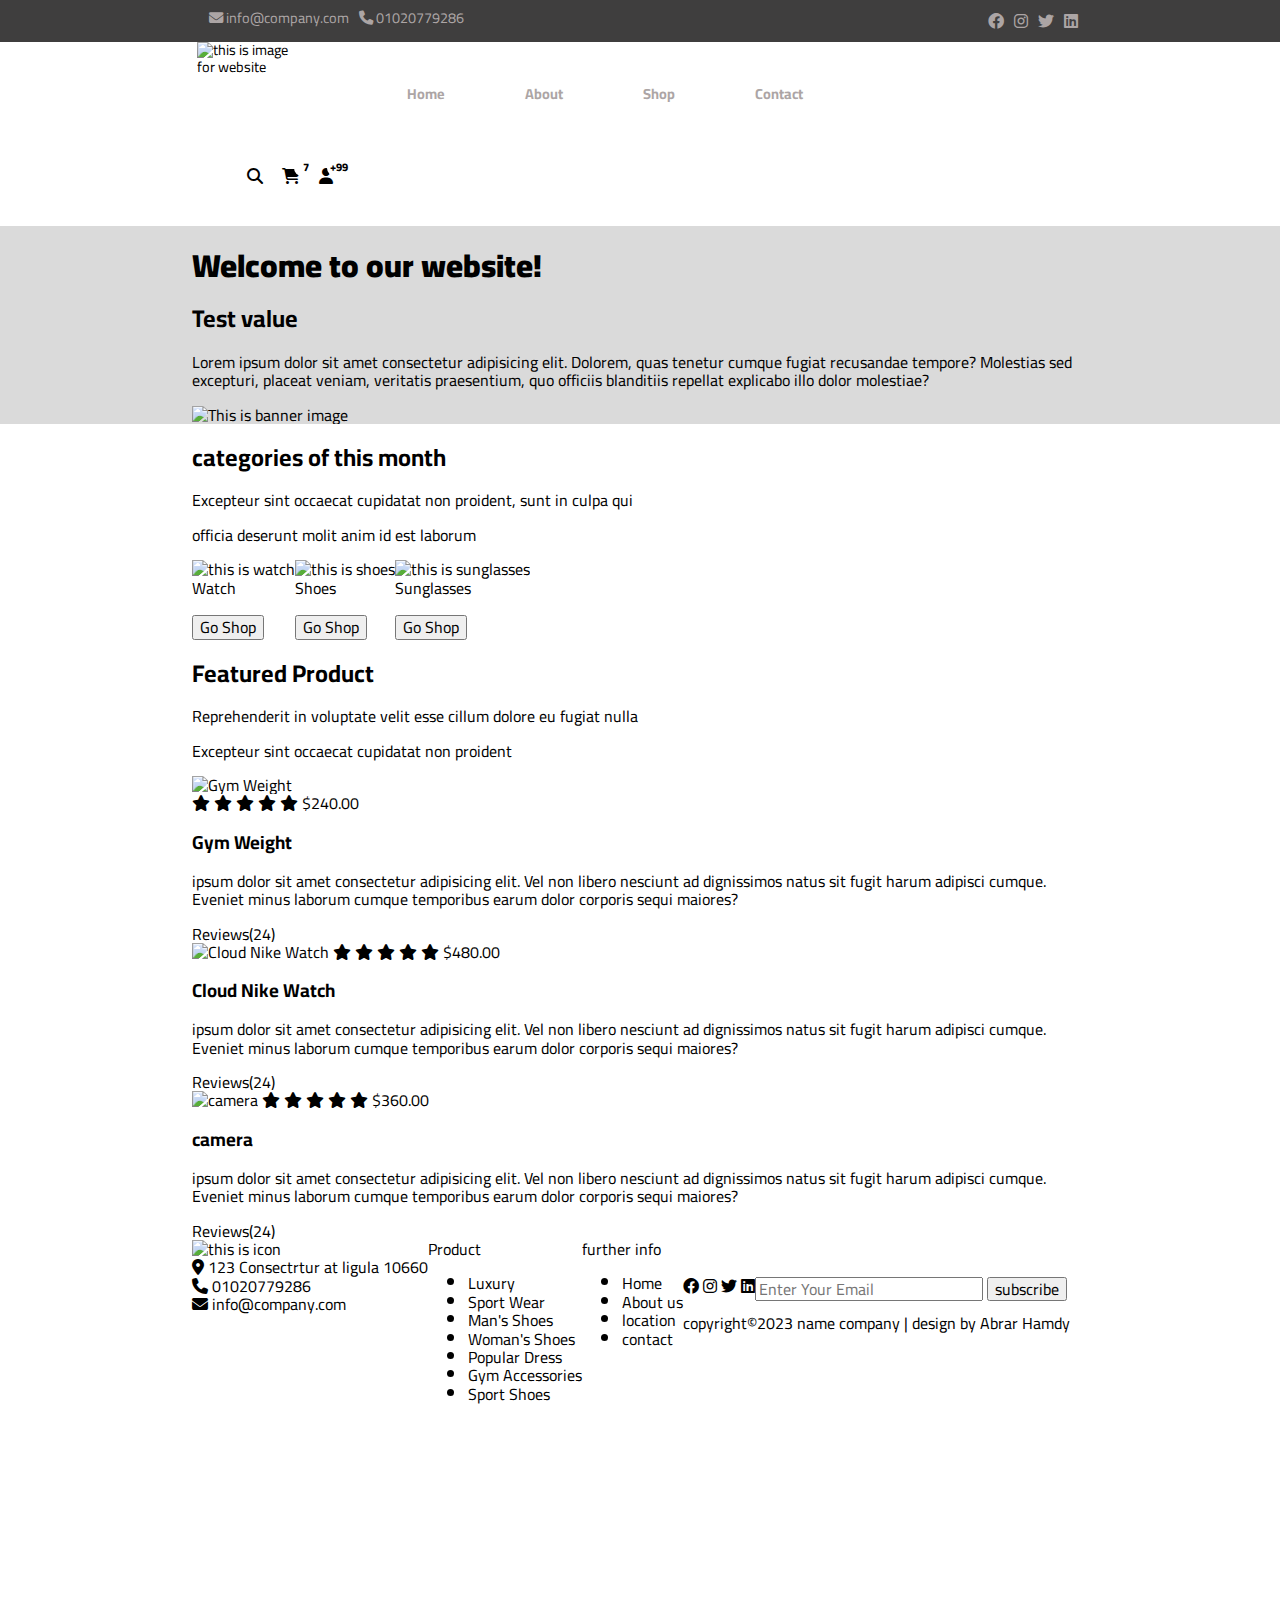
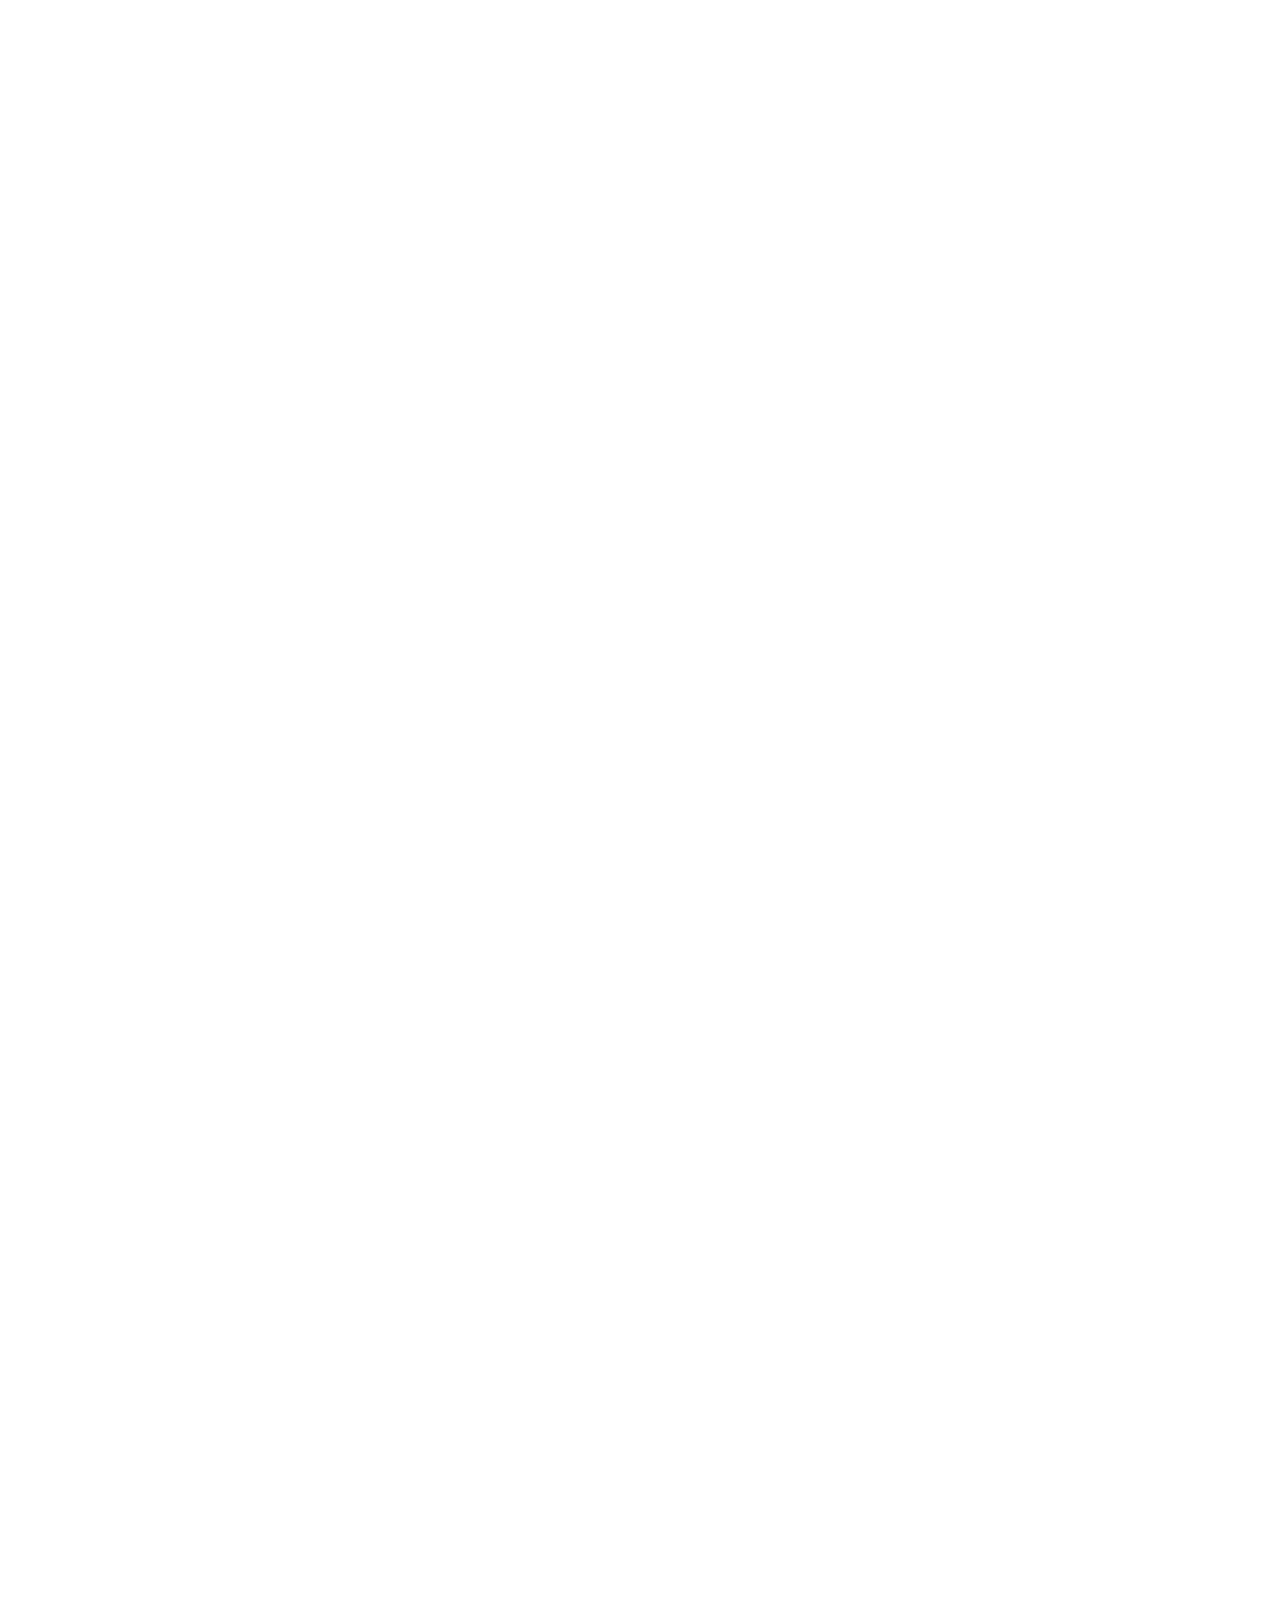
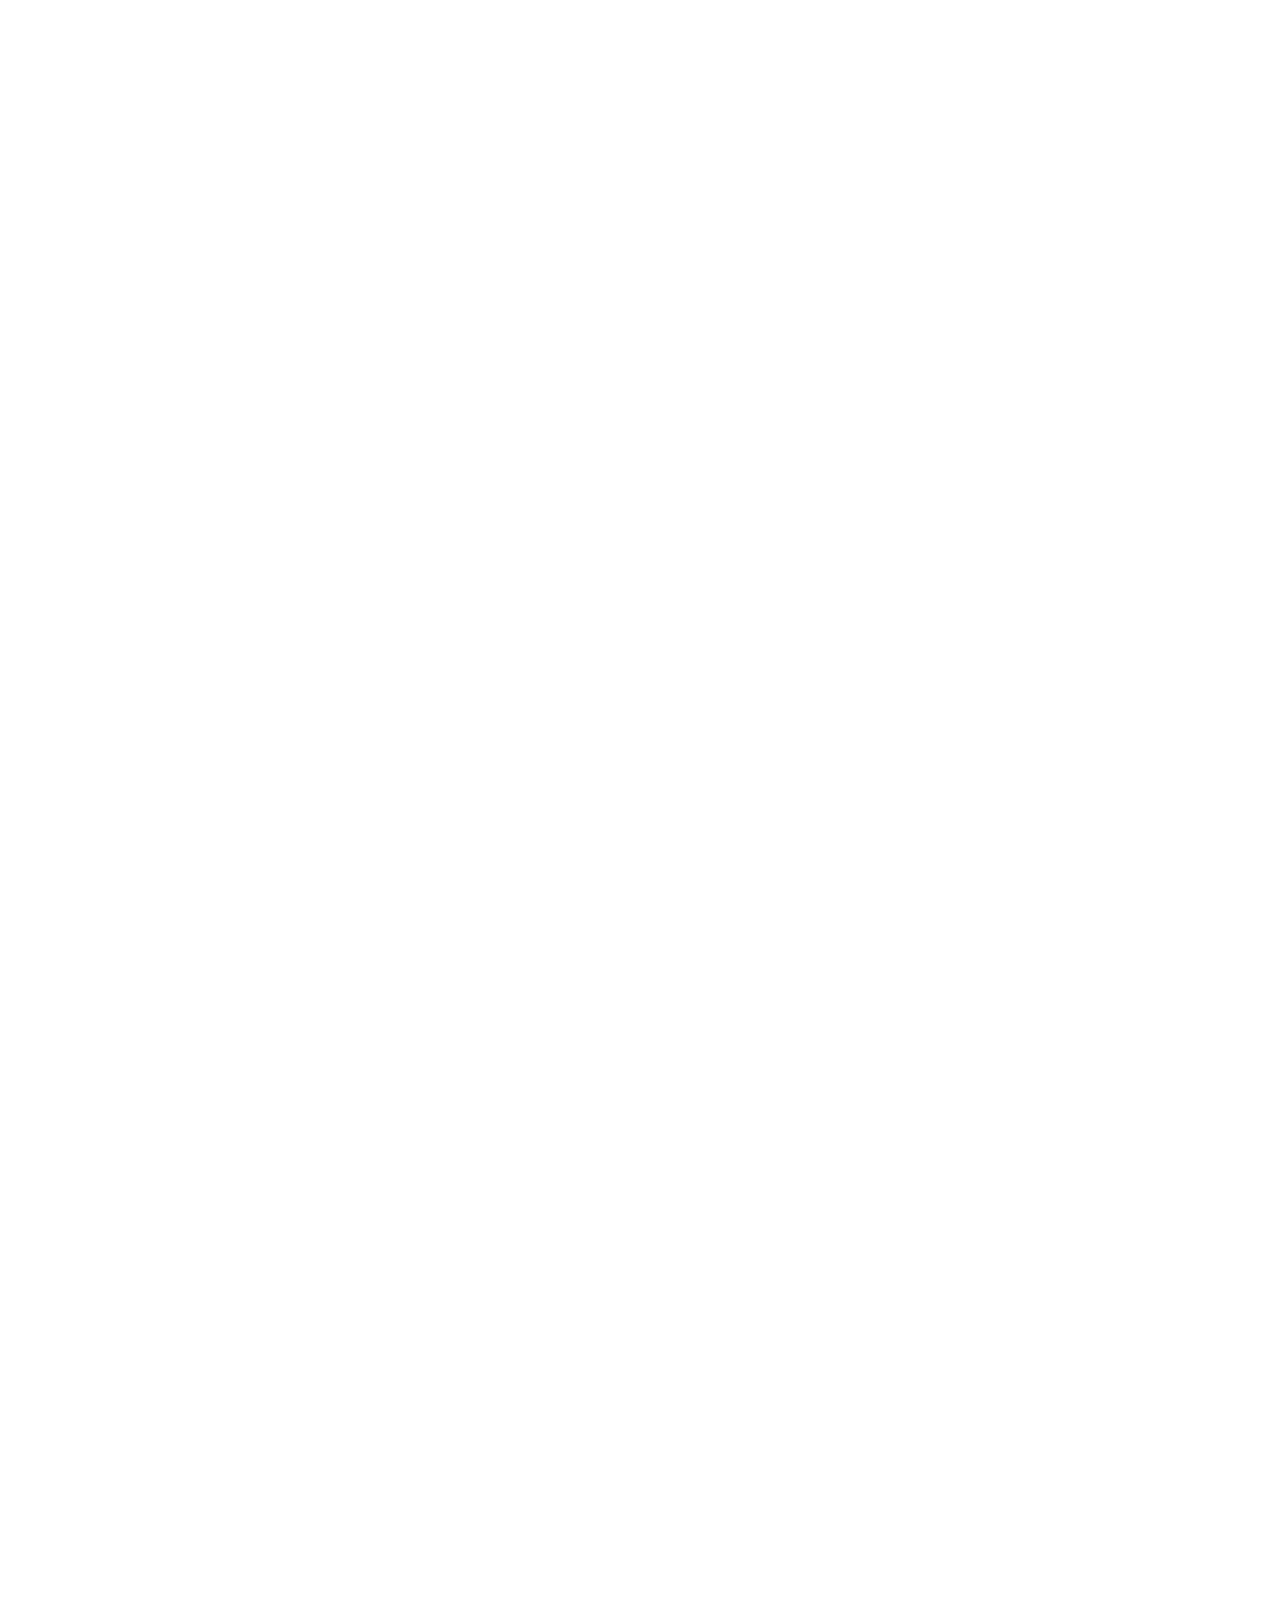
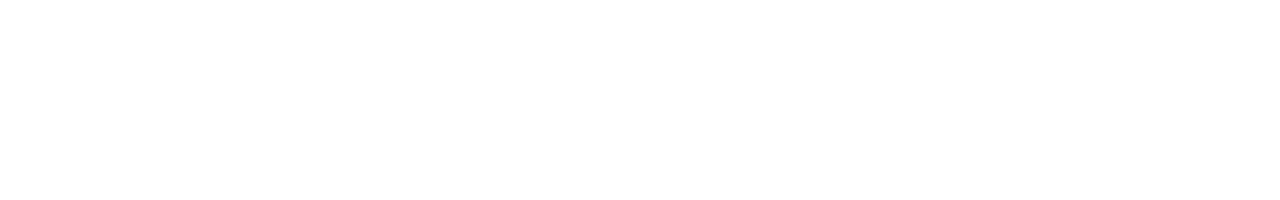
==== lecture1/task web/index9.html @ 88e8aa55 "session9" ====
<!DOCTYPE html>
<html lang="en">
<head>
    <meta charset="UTF-8">
    <meta name="viewport" content="width=device-width, initial-scale=1.0">
    <link rel="stylesheet" href="css/all.min.css">
    <link rel="stylesheet" href="css/normalize.css">
    <link rel="stylesheet" href="css/web.css">
    <meta name="description" content="This is the first site" />
    <meta property="og:locale" content="en_US" />
    <meta property="og:type" content="website" />
    <meta property="og:title" content="Grow your Business Digitally | In Hyderabad" />
    <meta property="og:description" content="This is the first site" />
    <meta property="og:url" content="http://localhost/" />
    <meta property="og:site_name" content="Neoistone: Best Web Development and Hosting services" />
    <meta name="twitter:card" content="summary_large_image" />
    <meta name="twitter:title" content="Grow your Business Digitally | In Hyderabad" />
    <meta name="twitter:description" content="This is the first site" />
    <meta name="twitter:image" content="http://localhost/static/brand/banner_logo.png" />
    <meta name="theme-color" content="#59ab6e" />
    <link rel="icon" href="./images/apple-icon.png">
    <title>zey</title>
</head>
<body>
    <div class="top">
        <div class="continar float">
            <div class="left float">
                <div class="mail">
                    <i class="fa-solid fa-envelope"></i>
                    <span>info@company.com</span>
                </div>
                <div class="phone">
                    <i class="fa-solid fa-phone"></i>
                    <span>01020779286</span>
                </div>
            </div>
            <div class="right ">
                <a href="#"><i class="fa-brands fa-facebook"></i></a>
                <a href="#"><i class="fa-brands fa-instagram"></i></a>
                <a href="#"><i class="fa-brands fa-twitter"></i></a>
                <a href="#"><i class="fa-brands fa-linkedin"></i></a>
            </div>
        </div>
    </div>
    <!-- -----------------------nav part------------------------ -->
    <nav>
        <div class="continar float">
            <div class="left float">
                <img src="./images/apple-icon.png" alt="this is image for website">
            </div>
            <div class="center">
                <ul class="float">
                    <li><a href="#">Home</a></li>
                    <li><a href="#">About</a></li>
                    <li><a href="#">Shop</a></li>
                    <li><a href="#">Contact</a></li>
                </ul>
                
            </div>
            <div class="right">
                <i class="fa-solid fa-magnifying-glass"></i>
                <i class="fa-solid fa-cart-shopping">
                    <span class="counter">7</span>
                </i>
                <i class="fa-solid fa-user">
                    <span class="counter">+99</span>
                </i>
            </div>
        </div>
    </nav>
    <!-- -------------------------header part---------------------------- -->
    <header>
        <div class="continar float">
            <div class="left3">
                <h1><strong>Welcome to our website!</strong></h1>
                <h2>Test value</h2>
                <p>Lorem ipsum dolor sit amet consectetur adipisicing elit. Dolorem, quas tenetur cumque fugiat recusandae tempore? Molestias sed excepturi, placeat veniam, veritatis praesentium, quo officiis blanditiis repellat explicabo illo dolor molestiae?</p>
            </div>
            <div class="right3">
                <img src="./images/banner_img_03.jpg" alt="This is banner image">
            </div>
        </div>
    </header>
    <!-- -----------------------------part 1 ------------------------------ -->
    <article>
        <div class="continar">
            <div class="categories">
                <h2>categories of this month</h2>
                <p>Excepteur sint occaecat cupidatat non proident, sunt in culpa qui</p>
                <p>officia deserunt molit anim id est laborum</p>
            </div>
        </div>
    </article>
    <!-- -------------------------------part item1-------------------------------------- -->
    <main>
        <div class="continar float">
            <div class="watch">
                <img src="./images/category_img_01.jpg" alt="this is watch">
                <div class="title">Watch</div>
                <br>
                <button class="boutton">Go Shop</button>
            </div>
            <div  class="shoes">
                <img src="./images/category_img_02.jpg" alt="this is shoes">
                <div class="title">Shoes</div>
                <br>
                <button class="boutton">Go Shop</button>
            </div>
            <div class="sunglasses">
                <img src="./images/category_img_03.jpg" alt="this is sunglasses">
                <div class="title">Sunglasses</div>
                <br>
                <button class="boutton">Go Shop</button>
            </div>
        </div>
    </main>
    <!-- ----------------------------part item2----------------------------------- -->
    <footer>
        <div class="continar">
            <div class="items">
                <h2>Featured Product</h2>
                <p>Reprehenderit in voluptate velit esse cillum dolore eu fugiat nulla</p>
                <p>Excepteur sint occaecat cupidatat non proident</p>
            </div>
        </div>
            <div class="continar float">
                <div class="buy1">
                    <img src="./images/feature_prod_01.jpg" alt="Gym Weight">
                    <br>
                    <i class="fa-solid fa-star"></i>
                    <i class="fa-solid fa-star"></i>
                    <i class="fa-solid fa-star"></i>
                    <i class="fa-solid fa-star"></i>
                    <i class="fa-solid fa-star"></i>
                    <span>$240.00</span>
                    <h3>Gym Weight</h3>
                    <p> ipsum dolor sit amet consectetur adipisicing elit. Vel non libero nesciunt ad dignissimos natus sit fugit harum adipisci cumque. Eveniet minus laborum cumque temporibus earum dolor corporis sequi maiores?
                    </p>
                    <div>Reviews(24)</div>
                </div>
                <div class="buy2">
                    <img src="./images/feature_prod_02.jpg" alt="Cloud Nike Watch">
                    <i class="fa-solid fa-star"></i>
                    <i class="fa-solid fa-star"></i>
                    <i class="fa-solid fa-star"></i>
                    <i class="fa-solid fa-star"></i>
                    <i class="fa-solid fa-star"></i>
                    <span>$480.00</span>
                    <h3>Cloud Nike Watch</h3>
                    <p> ipsum dolor sit amet consectetur adipisicing elit. Vel non libero nesciunt ad dignissimos natus sit fugit harum adipisci cumque. Eveniet minus laborum cumque temporibus earum dolor corporis sequi maiores?
                    </p>
                    <div>Reviews(24)</div>
                </div>
                <div class="buy3">
                    <img src="./images/feature_prod_03 (1).jpg" alt="camera">
                    <i class="fa-solid fa-star"></i>
                    <i class="fa-solid fa-star"></i>
                    <i class="fa-solid fa-star"></i>
                    <i class="fa-solid fa-star"></i>
                    <i class="fa-solid fa-star"></i>
                    <span>$360.00</span>
                    <h3>camera</h3>
                    <p> ipsum dolor sit amet consectetur adipisicing elit. Vel non libero nesciunt ad dignissimos natus sit fugit harum adipisci cumque. Eveniet minus laborum cumque temporibus earum dolor corporis sequi maiores?
                    </p>
                    <div>Reviews(24)</div>
                </div>
            </div>
        </div>
        
    </footer>
    <!-- ----------------------------------end part----------------------------------------- -->
    <aside>
        <div class="continar float">
            <div class="left2">
                <img src="./images/apple-icon.png" alt="this is icon">
                <br>
                <div>
                    <i class="fa-solid fa-location-dot"></i>
                    <span>123 Consectrtur at ligula 10660</span>
                </div>
                <div>
                    <i class="fa-solid fa-phone"></i>
                    <span>01020779286</span>
                </div>
                <div>
                    <i class="fa-solid fa-envelope"></i>
                    <span>info@company.com</span>
                </div>
            </div>
        
         
            <div class="center2">
                <div>Product</div>
                <div >
                    <ul>
                        <li>Luxury</li>
                        <li>Sport Wear</li>
                        <li>Man's Shoes</li>
                        <li>Woman's Shoes</li>
                        <li>Popular Dress</li>
                        <li>Gym Accessories</li>
                        <li>Sport Shoes</li>
                        
                    </ul>
                </div> 
            </div>
            
            
            <div class="right2">
                <div>further info</div>
                <div>
                    <ul>
                        <li><a href="#">Home</a></li>
                        <li><a href="#">About us</a></li>
                        <li><a href="#">location</a></li>
                        <li><a href="#">contact</a></li>
                        
                    </ul>
                </div>
                
            </div>
            <br><br>
            <div class="icons">
                <a href="#"><i class="fa-brands fa-facebook"></i></a>
                <a href="#"><i class="fa-brands fa-instagram"></i></a>
                <a href="#"><i class="fa-brands fa-twitter"></i></a>
                <a href="#"><i class="fa-brands fa-linkedin"></i></a>
            </div>
            <div class="input">
                <input type="email" name="user_email" id="" placeholder="Enter Your Email">
                <button>subscribe</button>
    
            </div>
            <br><br>
            <div>copyright&copy;2023 name company | design by <a href="">Abrar Hamdy</a></div>  
        </div>
    </aside>
    
    
</body>
</html>
---- lecture1/task web/css/web.css ----
/* *****************************global******************************* */
@import url('https://fonts.googleapis.com/css2?family=Cairo:wght@200;300;400;500;600;700;800;1000&family=Lato:ital,wght@1,300&display=swap');
*{
    box-sizing: border-box;
    font-family: 'Cairo', sans-serif;
}
:root{
    --top_bg:#3f3e3e;
    --white_color:hsl(0, 0%, 100%);
    --top_font: hsl(0, 4%, 66%);
    --hrader_background:white;
    --brand_color:rgb(52, 153, 52);
    --stars_rating:rgb(255, 255, 78);
    --light_color:rgb(218, 218, 218);
    --footer_bg:rgb(203, 203, 203);
    --last_footer:rgb(133, 131, 131);
}
.continar{
    width: 70%;
    margin: auto;
}    
.float > * {
    float: left;
}
.float::after{
    content: "";
    display: block;
    clear: both;
}
body{
    height: 5000px;
}
a{
    text-decoration: none;
    color: inherit;
}
/* ***************************end global style************************************* */
/* *****************************start top style*************************************************** */
.top{
    background-color: var(--top_bg);
    color: var(--top_font);
    padding: 10px;
}
.top .mail , .phone ,.left{
    float: left;
    
    margin:0 5px; 
    font-size: 0.9rem;
}
.top .right{
    float: right;

}
.top .right i{
    padding: 3px;
}
/* **********************start nav style*********************** */
nav{
    background-color: var(--hrader_background);
}
nav .left img{
    width: 100px;
}
nav .center{
    width: 60%;
    margin: 10px 35px;
    font-size: 0.9rem;
    font-weight:bolder;
}
nav .center ul li{
    list-style: none;
    margin-right: 50px;
    margin-left: 30px;
    margin-top: 20px;

    
}
nav .center ul li a{
    text-decoration: none;
    color: var(--top_font);
}
nav .right{
    margin: 40px;
}
nav .right i {
    margin-left: 15px;
    position: relative;
}

span.counter {
    position: absolute;
    top: -11px;
    right: -18px;
    margin: 1px;
    background: var(--hrader_background);
    border-radius: 8px;
    padding: 3px;
    font-size: 0.7rem;
    font-weight: 800;
    width: 23px;
    text-align: center;
}
/* ****************************header part**************************** */
header {
    background-color: var(--light_color);
    max-height: calc(100vh - 145px);
}

header .left,
header .right {
    width: 50%;
}

header .right img {
    max-width: 100%;
}
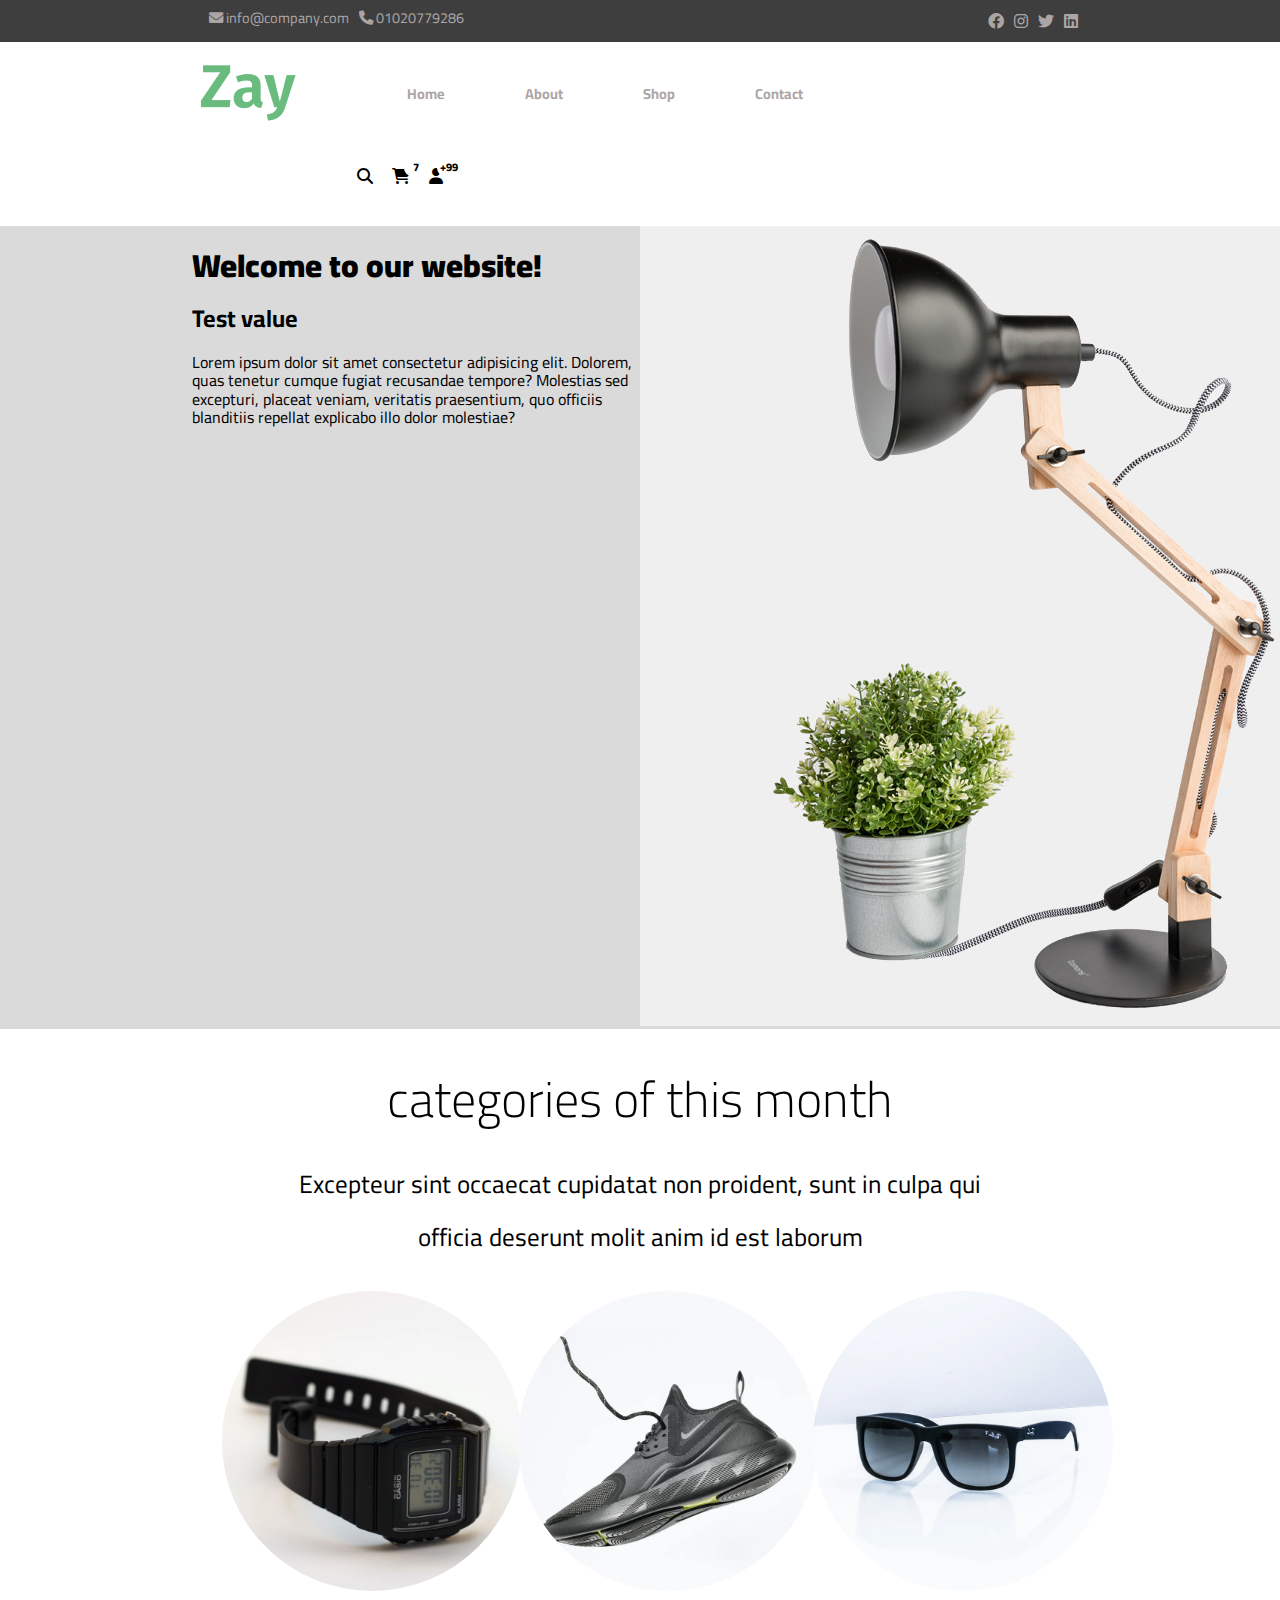
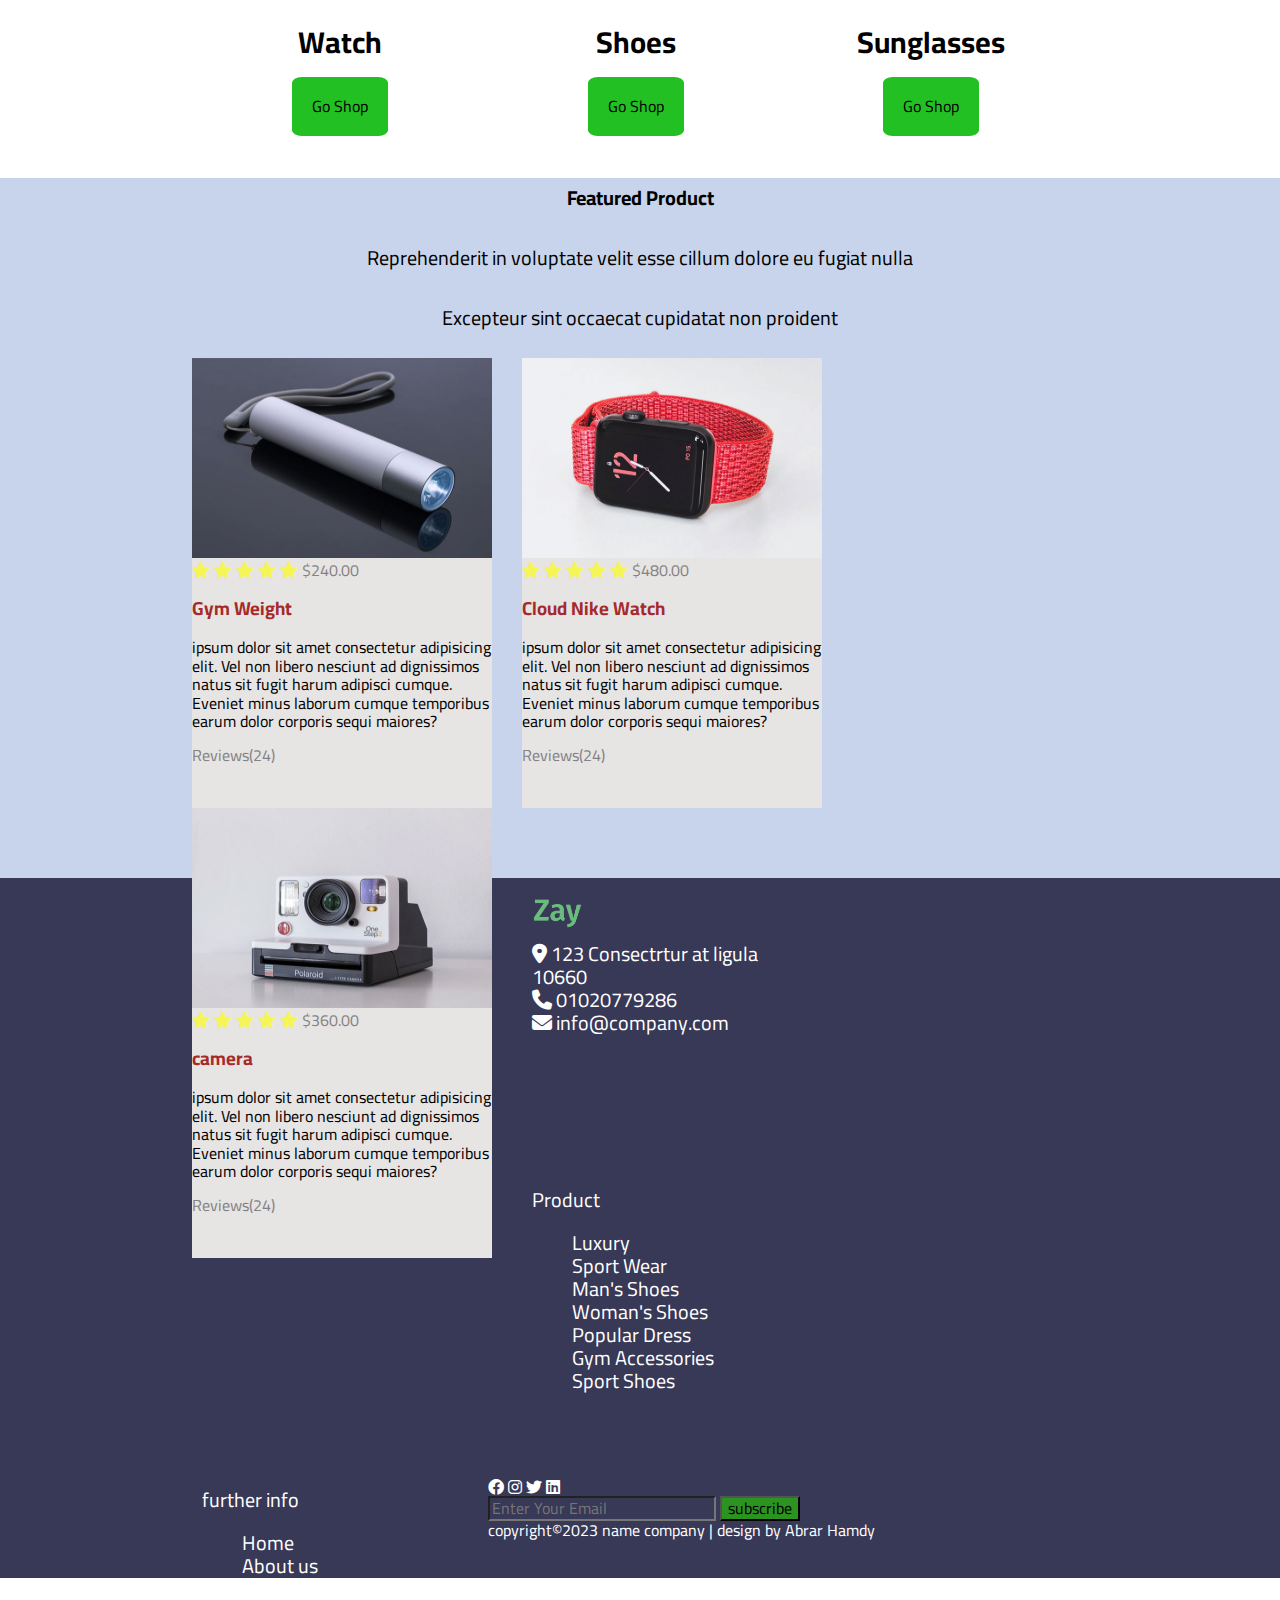
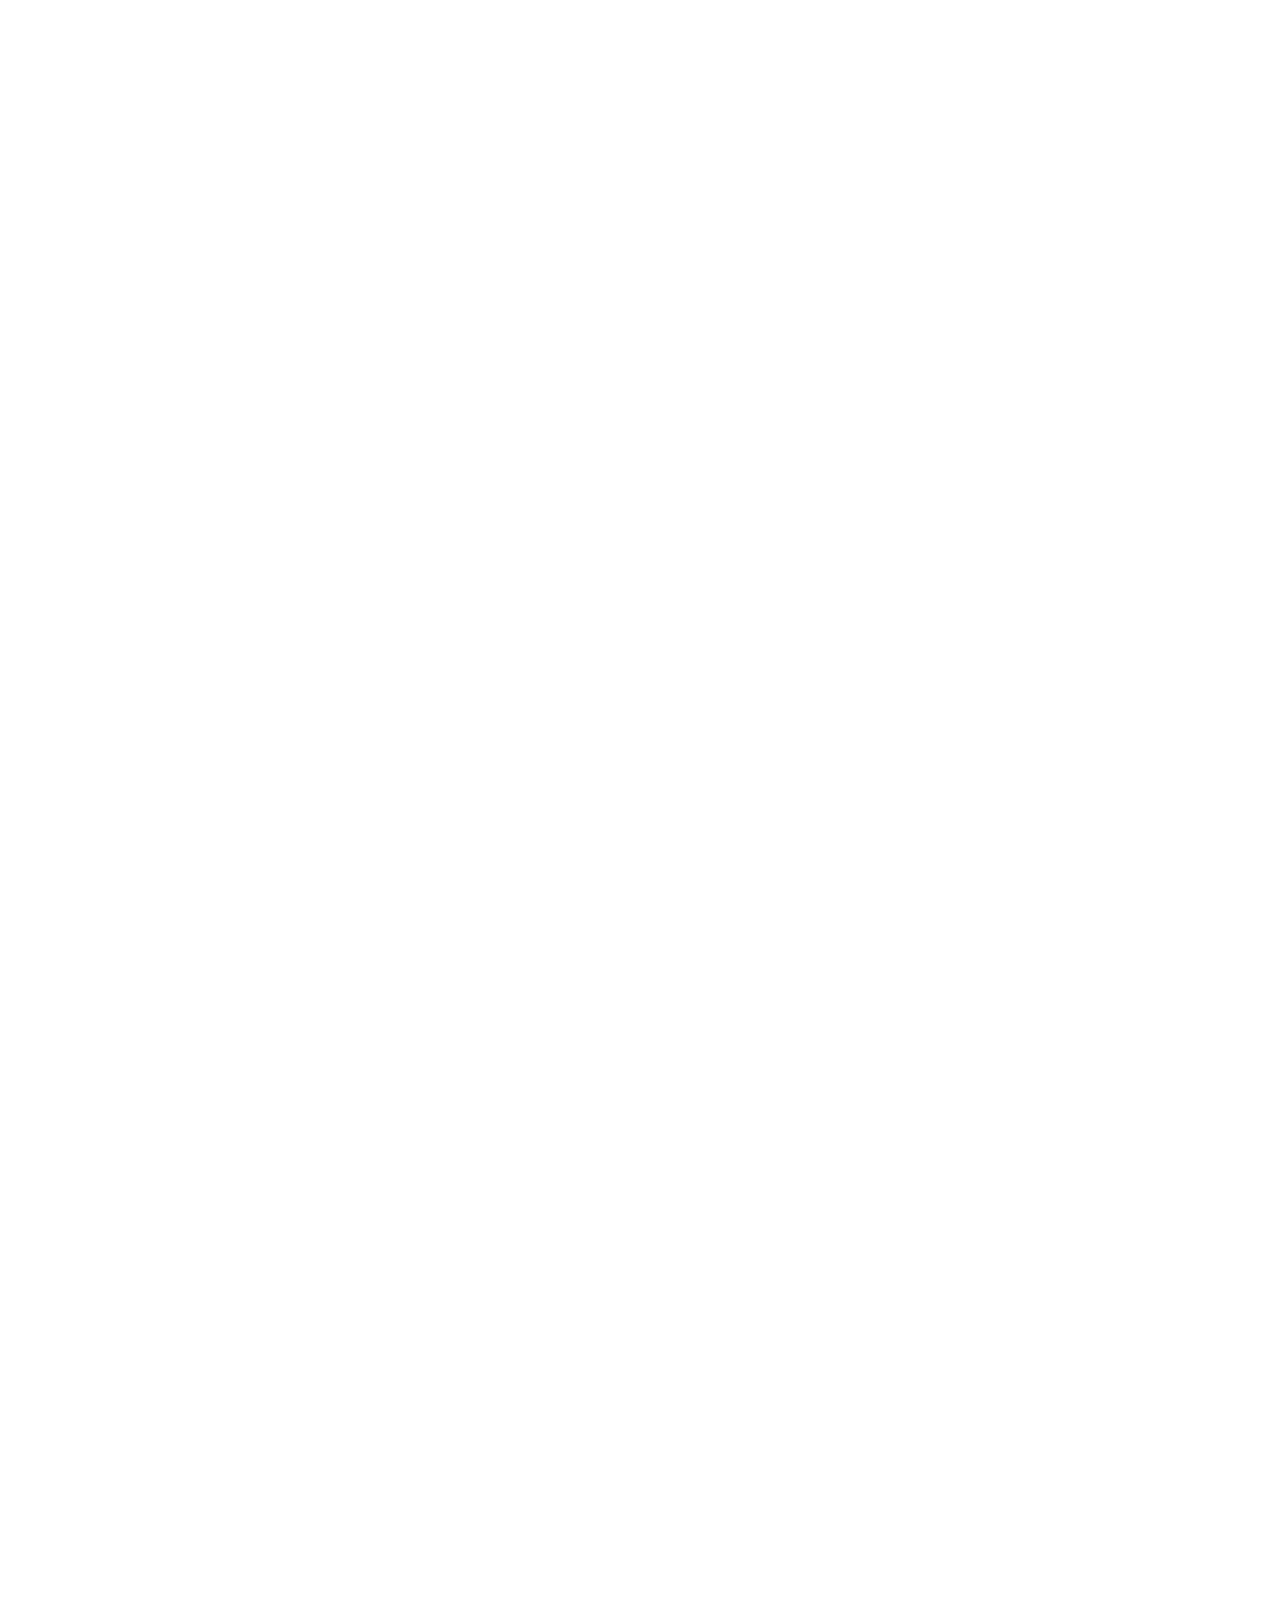
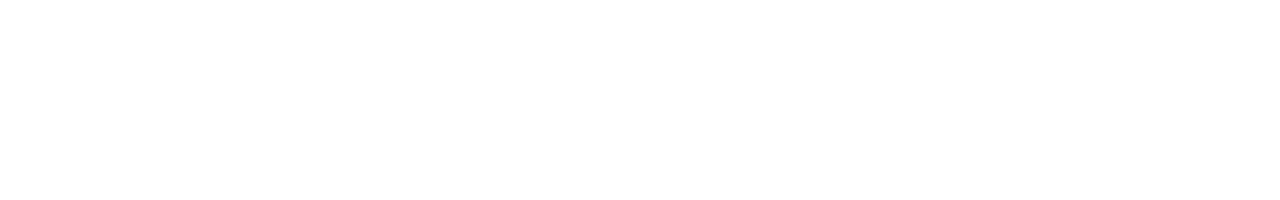
==== commit 9447de66: "task 7" ====
--- a/lecture1/task web/index9.html
+++ b/lecture1/task web/index9.html
@@ -5,7 +5,7 @@
     <meta name="viewport" content="width=device-width, initial-scale=1.0">
     <link rel="stylesheet" href="css/all.min.css">
     <link rel="stylesheet" href="css/normalize.css">
-    <link rel="stylesheet" href="css/web.css">
+    <link rel="stylesheet" href="css/website.css">
     <meta name="description" content="This is the first site" />
     <meta property="og:locale" content="en_US" />
     <meta property="og:type" content="website" />
--- a/lecture1/task web/css/website.css
+++ b/lecture1/task web/css/website.css
@@ -0,0 +1,305 @@
+/* *****************************global******************************* */
+@import url('https://fonts.googleapis.com/css2?family=Cairo:wght@200;300;400;500;600;700;800;1000&family=Lato:ital,wght@1,300&display=swap');
+*{
+    box-sizing: border-box;
+    font-family: 'Cairo',sans-serif;
+}
+:root{
+    --top_bg:#3f3e3e;
+    --white_color:hsl(0, 0%, 100%);
+    --top_font: hsl(0, 4%, 66%);
+    --hrader_background:white;
+    --brand_color:rgb(52, 153, 52);
+    --stars_rating:rgb(255, 255, 78);
+    --light_color:rgb(218, 218, 218);
+    --footer_bg:rgb(231, 228, 228);
+    --last_footer:rgb(133, 131, 131);
+}
+.continar{
+    width: 70%;
+    margin: auto;
+}    
+.float > * {
+    float: left;
+}
+.float::after{
+    content: "";
+    display: block;
+    clear: both;
+}
+body{
+    height: 5000px;
+}
+a{
+    text-decoration: none;
+    color: inherit;
+}
+/* ***************************end global style************************************* */
+/* *****************************start top style*************************************************** */
+.top{
+    background-color: var(--top_bg);
+    color: var(--top_font);
+    padding: 10px;
+}
+.top .mail , .phone ,.left{
+    float: left;
+    
+    margin:0 5px; 
+    font-size: 0.9rem;
+}
+.top .right{
+    float: right;
+
+}
+.top .right i{
+    padding: 3px;
+}
+/* **********************start nav style*********************** */
+nav{
+    background-color: var(--hrader_background);
+}
+nav .left img{
+    width: 100px;
+}
+nav .center{
+    width: 60%;
+    margin: 10px 35px;
+    font-size: 0.9rem;
+    font-weight:bolder;
+}
+nav .center ul li{
+    list-style: none;
+    margin-right: 50px;
+    margin-left: 30px;
+    margin-top: 20px;
+
+    
+}
+nav .center ul li a{
+    text-decoration: none;
+    color: var(--top_font);
+}
+nav .right{
+    margin: 40px;
+}
+nav .right i {
+    margin-left: 15px;
+    position: relative;
+}
+
+span.counter {
+    position: absolute;
+    top: -11px;
+    right: -18px;
+    margin: 1px;
+    background: var(--hrader_background);
+    border-radius: 8px;
+    padding: 3px;
+    font-size: 0.7rem;
+    font-weight: 800;
+    width: 23px;
+    text-align: center;
+}
+/* ****************************header part**************************** */
+header {
+    background-color: var(--light_color);
+    min-height: calc(100vh - 145px);
+}
+header .left3,
+header .right3 {
+    width: 50%;
+}
+
+header .right3 img {
+    
+    min-width: 100%;
+}
+/* *******************************part 1 **************************************** */
+article{
+    background-color: var(--white_color);
+    height: 200px;
+    display:flex;
+    justify-content: center;
+    align-items: center;
+    margin-bottom: 2rem;
+}
+article .categories{
+    text-align: center;
+    margin-bottom: 2rem;
+
+}
+article h2{
+    font-weight: 300;
+    font-size: 50px;
+}
+article p{
+    font-weight: 100px;
+    font-size: 25px;
+}
+/* **************************************part item1************************************** */
+main{
+    height: 500px;
+}
+main img{
+    height: 300px;
+    border-radius: 50%;
+    margin: 30px;
+}
+main .title{
+    font-size: 30px;
+    font-weight: bold;
+    font-weight: 300px;
+    font-style: normal;
+}
+main .boutton{
+    background-color:rgb(35, 192, 35);
+    padding: 20px;
+    border: none;
+    border-radius: 10%;
+}
+main .watch{
+    width: 33%;
+    text-align: center;
+}
+
+main .shoes{
+    width: 33%;
+    text-align: center;
+
+}
+main .sunglasses{
+    width: 33%;
+    text-align: center;
+}
+/* ********************************part item2*************************************** */
+footer{
+    height: 700px;
+    background-color: rgb(200, 212, 235);
+    
+}
+.items h2,
+.items p{
+    height: 40px;
+    display:flex;
+    justify-content: center;
+    align-items: center;
+    text-align: center;
+    font-size: 20px;
+    
+    
+}
+footer img{
+    height: 200px;
+    width: 300px;
+}
+footer .buy1{
+    height: 450px;
+    width: 300px;
+    background-color: var(--footer_bg);
+    margin-right: 30px;
+    
+}
+.buy1 span,
+.buy1 div{
+    color: rgb(132, 131, 131);
+    
+}
+footer .buy2{
+    height: 450px;
+    width: 300px;
+    background-color: var(--footer_bg);
+    margin-right: 30px;
+
+}
+.buy2 span,
+.buy2 div{
+    color: rgb(132, 131, 131);
+}
+footer .buy3{
+    height: 450px;
+    width: 300px;
+    background-color: var(--footer_bg);
+    margin-right: 30px;
+
+}
+.buy3 span,
+.buy3 div{
+    color: rgb(132, 131, 131);
+}
+footer i{
+    color: rgb(245, 245, 87);
+}
+.continar h3{
+    color: rgb(165, 42, 42);
+    
+}
+/* ************************************************ */
+aside{
+    height: 700px;
+    background-color: rgb(56, 56, 87);
+    color: white;
+}
+aside .left2 ,
+aside .center2 ,
+aside .right2{
+    padding-left:30px;
+    width:33%;
+    padding: 10px;
+    font-size: 20px;
+    height: 300px;
+
+
+}
+.left2 img{
+    height: 50px;
+    width: 50px;
+}
+.center2 ul li , 
+.right2 ul li{
+    list-style: none;
+
+}
+.input ,
+.icons{
+    width: 50%;
+
+}
+.icon a{
+    border-radius: 50%;
+    padding: 10px;
+}
+.input button{
+    background-color: rgb(43, 148, 33);;
+
+}
+.input input{
+    background-color: rgb(56, 56, 87);
+}
+
+
+
+
+
+
+
+
+
+
+
+
+
+
+
+
+
+
+
+
+
+
+
+
+
+
+
+
